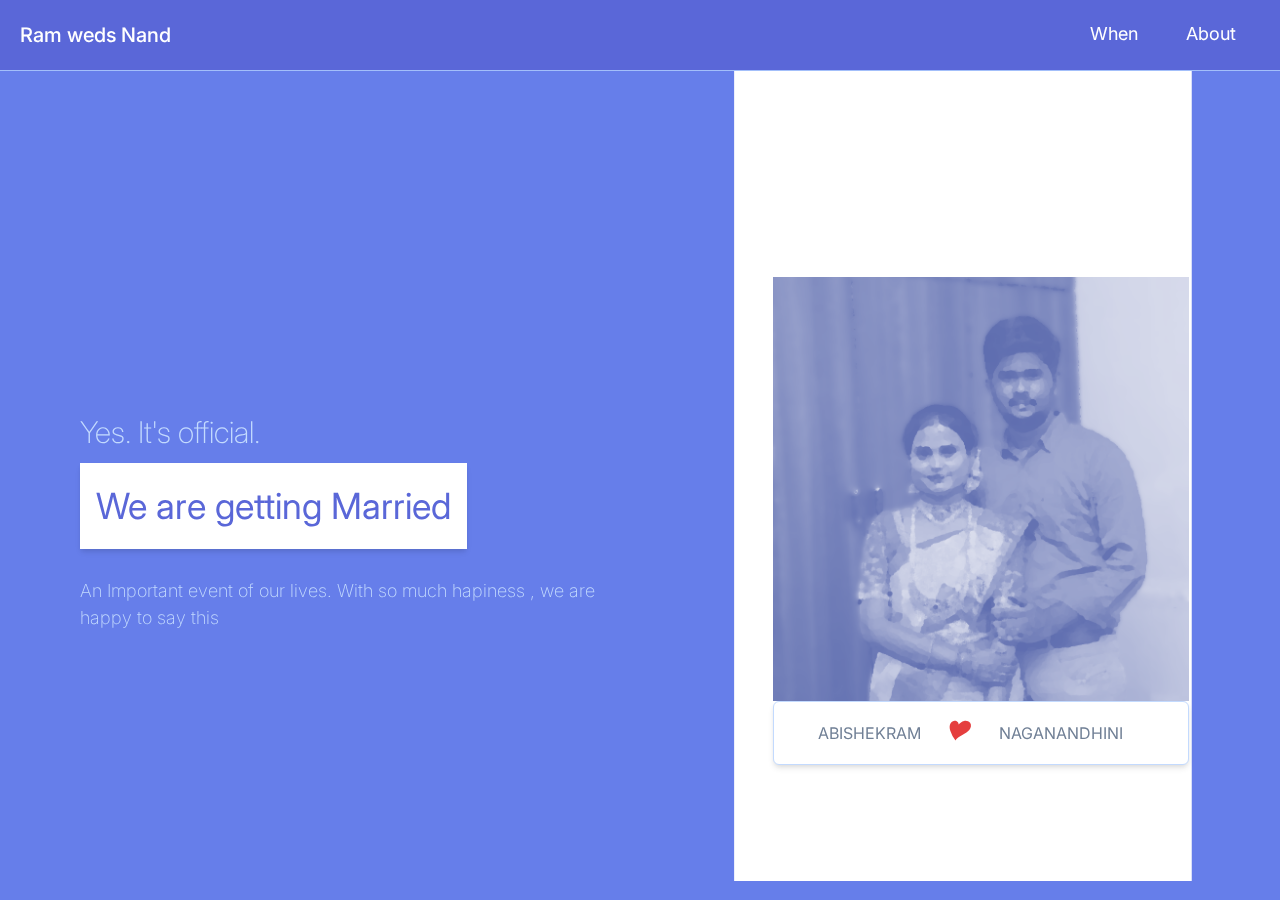
==== 200.html @ 446b0c66 "initial draft" ====
<!doctype html><html lang="en"><head><meta charset="utf-8"/><link rel="icon" href="/favicon.ico"/><meta name="viewport" content="width=device-width,initial-scale=1,minimum-scale=1"/><meta name="theme-color" content="#000000"/><meta name="description" content="Web site created using create-react-app"/><link href="https://fonts.googleapis.com/css2?family=Inter:wght@100;200;300;400;500&display=swap" rel="stylesheet"><link rel="manifest" href="/manifest.json"/><title>React App</title><link href="/static/css/main.a4588441.chunk.css" rel="stylesheet"></head><body><noscript>You need to enable JavaScript to run this app.</noscript><div id="root"></div><script>!function(e){function r(r){for(var n,l,f=r[0],i=r[1],a=r[2],c=0,s=[];c<f.length;c++)l=f[c],Object.prototype.hasOwnProperty.call(o,l)&&o[l]&&s.push(o[l][0]),o[l]=0;for(n in i)Object.prototype.hasOwnProperty.call(i,n)&&(e[n]=i[n]);for(p&&p(r);s.length;)s.shift()();return u.push.apply(u,a||[]),t()}function t(){for(var e,r=0;r<u.length;r++){for(var t=u[r],n=!0,f=1;f<t.length;f++){var i=t[f];0!==o[i]&&(n=!1)}n&&(u.splice(r--,1),e=l(l.s=t[0]))}return e}var n={},o={1:0},u=[];function l(r){if(n[r])return n[r].exports;var t=n[r]={i:r,l:!1,exports:{}};return e[r].call(t.exports,t,t.exports,l),t.l=!0,t.exports}l.m=e,l.c=n,l.d=function(e,r,t){l.o(e,r)||Object.defineProperty(e,r,{enumerable:!0,get:t})},l.r=function(e){"undefined"!=typeof Symbol&&Symbol.toStringTag&&Object.defineProperty(e,Symbol.toStringTag,{value:"Module"}),Object.defineProperty(e,"__esModule",{value:!0})},l.t=function(e,r){if(1&r&&(e=l(e)),8&r)return e;if(4&r&&"object"==typeof e&&e&&e.__esModule)return e;var t=Object.create(null);if(l.r(t),Object.defineProperty(t,"default",{enumerable:!0,value:e}),2&r&&"string"!=typeof e)for(var n in e)l.d(t,n,function(r){return e[r]}.bind(null,n));return t},l.n=function(e){var r=e&&e.__esModule?function(){return e.default}:function(){return e};return l.d(r,"a",r),r},l.o=function(e,r){return Object.prototype.hasOwnProperty.call(e,r)},l.p="/";var f=this.webpackJsonpmrg=this.webpackJsonpmrg||[],i=f.push.bind(f);f.push=r,f=f.slice();for(var a=0;a<f.length;a++)r(f[a]);var p=i;t()}([])</script><script src="/static/js/2.fe379439.chunk.js"></script><script src="/static/js/main.a5961d14.chunk.js"></script></body></html>
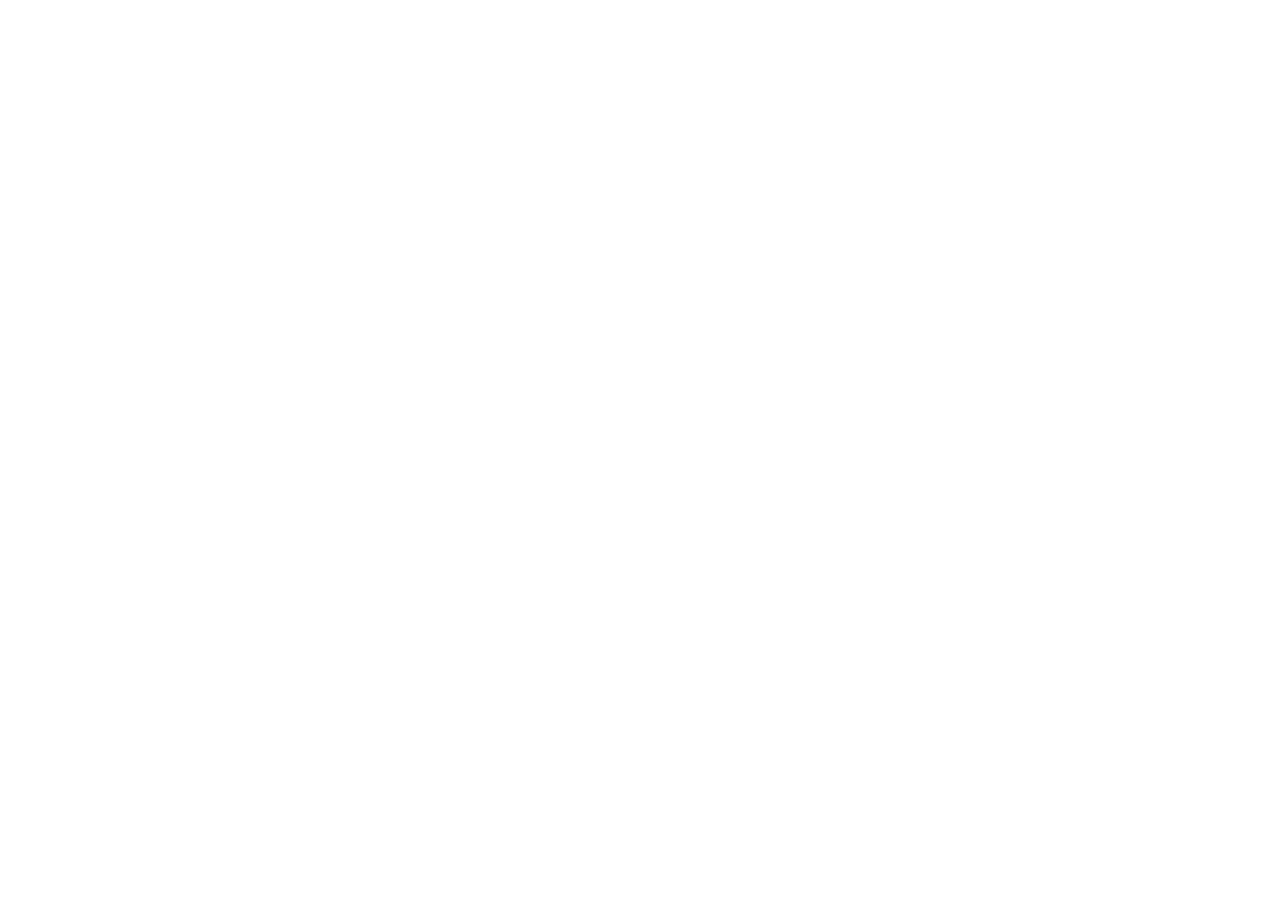
==== commit cfda7b17: "Draft 1" ====
--- a/200.html
+++ b/200.html
@@ -1 +1 @@
-<!doctype html><html lang="en"><head><meta charset="utf-8"/><link rel="icon" href="/favicon.ico"/><meta name="viewport" content="width=device-width,initial-scale=1,minimum-scale=1"/><meta name="theme-color" content="#000000"/><meta name="description" content="Web site created using create-react-app"/><link href="https://fonts.googleapis.com/css2?family=Inter:wght@100;200;300;400;500&display=swap" rel="stylesheet"><link rel="manifest" href="/manifest.json"/><title>React App</title><link href="/static/css/main.a4588441.chunk.css" rel="stylesheet"></head><body><noscript>You need to enable JavaScript to run this app.</noscript><div id="root"></div><script>!function(e){function r(r){for(var n,l,f=r[0],i=r[1],a=r[2],c=0,s=[];c<f.length;c++)l=f[c],Object.prototype.hasOwnProperty.call(o,l)&&o[l]&&s.push(o[l][0]),o[l]=0;for(n in i)Object.prototype.hasOwnProperty.call(i,n)&&(e[n]=i[n]);for(p&&p(r);s.length;)s.shift()();return u.push.apply(u,a||[]),t()}function t(){for(var e,r=0;r<u.length;r++){for(var t=u[r],n=!0,f=1;f<t.length;f++){var i=t[f];0!==o[i]&&(n=!1)}n&&(u.splice(r--,1),e=l(l.s=t[0]))}return e}var n={},o={1:0},u=[];function l(r){if(n[r])return n[r].exports;var t=n[r]={i:r,l:!1,exports:{}};return e[r].call(t.exports,t,t.exports,l),t.l=!0,t.exports}l.m=e,l.c=n,l.d=function(e,r,t){l.o(e,r)||Object.defineProperty(e,r,{enumerable:!0,get:t})},l.r=function(e){"undefined"!=typeof Symbol&&Symbol.toStringTag&&Object.defineProperty(e,Symbol.toStringTag,{value:"Module"}),Object.defineProperty(e,"__esModule",{value:!0})},l.t=function(e,r){if(1&r&&(e=l(e)),8&r)return e;if(4&r&&"object"==typeof e&&e&&e.__esModule)return e;var t=Object.create(null);if(l.r(t),Object.defineProperty(t,"default",{enumerable:!0,value:e}),2&r&&"string"!=typeof e)for(var n in e)l.d(t,n,function(r){return e[r]}.bind(null,n));return t},l.n=function(e){var r=e&&e.__esModule?function(){return e.default}:function(){return e};return l.d(r,"a",r),r},l.o=function(e,r){return Object.prototype.hasOwnProperty.call(e,r)},l.p="/";var f=this.webpackJsonpmrg=this.webpackJsonpmrg||[],i=f.push.bind(f);f.push=r,f=f.slice();for(var a=0;a<f.length;a++)r(f[a]);var p=i;t()}([])</script><script src="/static/js/2.fe379439.chunk.js"></script><script src="/static/js/main.a5961d14.chunk.js"></script></body></html>+<!doctype html><html lang="en"><head><meta charset="utf-8"/><link rel="icon" href="/marriage/favicon.ico"/><meta name="viewport" content="width=device-width,initial-scale=1,minimum-scale=1"/><meta name="theme-color" content="#000000"/><meta name="description" content="Web site created using create-react-app"/><link href="https://fonts.googleapis.com/css2?family=Inter:wght@100;200;300;400;500&display=swap" rel="stylesheet"><link rel="manifest" href="/marriage/manifest.json"/><title>React App</title><link href="/marriage/static/css/main.2197ee9e.chunk.css" rel="stylesheet"></head><body><noscript>You need to enable JavaScript to run this app.</noscript><div id="root"></div><script>!function(e){function r(r){for(var n,l,a=r[0],i=r[1],f=r[2],c=0,s=[];c<a.length;c++)l=a[c],Object.prototype.hasOwnProperty.call(o,l)&&o[l]&&s.push(o[l][0]),o[l]=0;for(n in i)Object.prototype.hasOwnProperty.call(i,n)&&(e[n]=i[n]);for(p&&p(r);s.length;)s.shift()();return u.push.apply(u,f||[]),t()}function t(){for(var e,r=0;r<u.length;r++){for(var t=u[r],n=!0,a=1;a<t.length;a++){var i=t[a];0!==o[i]&&(n=!1)}n&&(u.splice(r--,1),e=l(l.s=t[0]))}return e}var n={},o={1:0},u=[];function l(r){if(n[r])return n[r].exports;var t=n[r]={i:r,l:!1,exports:{}};return e[r].call(t.exports,t,t.exports,l),t.l=!0,t.exports}l.m=e,l.c=n,l.d=function(e,r,t){l.o(e,r)||Object.defineProperty(e,r,{enumerable:!0,get:t})},l.r=function(e){"undefined"!=typeof Symbol&&Symbol.toStringTag&&Object.defineProperty(e,Symbol.toStringTag,{value:"Module"}),Object.defineProperty(e,"__esModule",{value:!0})},l.t=function(e,r){if(1&r&&(e=l(e)),8&r)return e;if(4&r&&"object"==typeof e&&e&&e.__esModule)return e;var t=Object.create(null);if(l.r(t),Object.defineProperty(t,"default",{enumerable:!0,value:e}),2&r&&"string"!=typeof e)for(var n in e)l.d(t,n,function(r){return e[r]}.bind(null,n));return t},l.n=function(e){var r=e&&e.__esModule?function(){return e.default}:function(){return e};return l.d(r,"a",r),r},l.o=function(e,r){return Object.prototype.hasOwnProperty.call(e,r)},l.p="/marriage/";var a=this.webpackJsonpmrg=this.webpackJsonpmrg||[],i=a.push.bind(a);a.push=r,a=a.slice();for(var f=0;f<a.length;f++)r(a[f]);var p=i;t()}([])</script><script src="/marriage/static/js/2.fe379439.chunk.js"></script><script src="/marriage/static/js/main.78a4ddbd.chunk.js"></script></body></html>